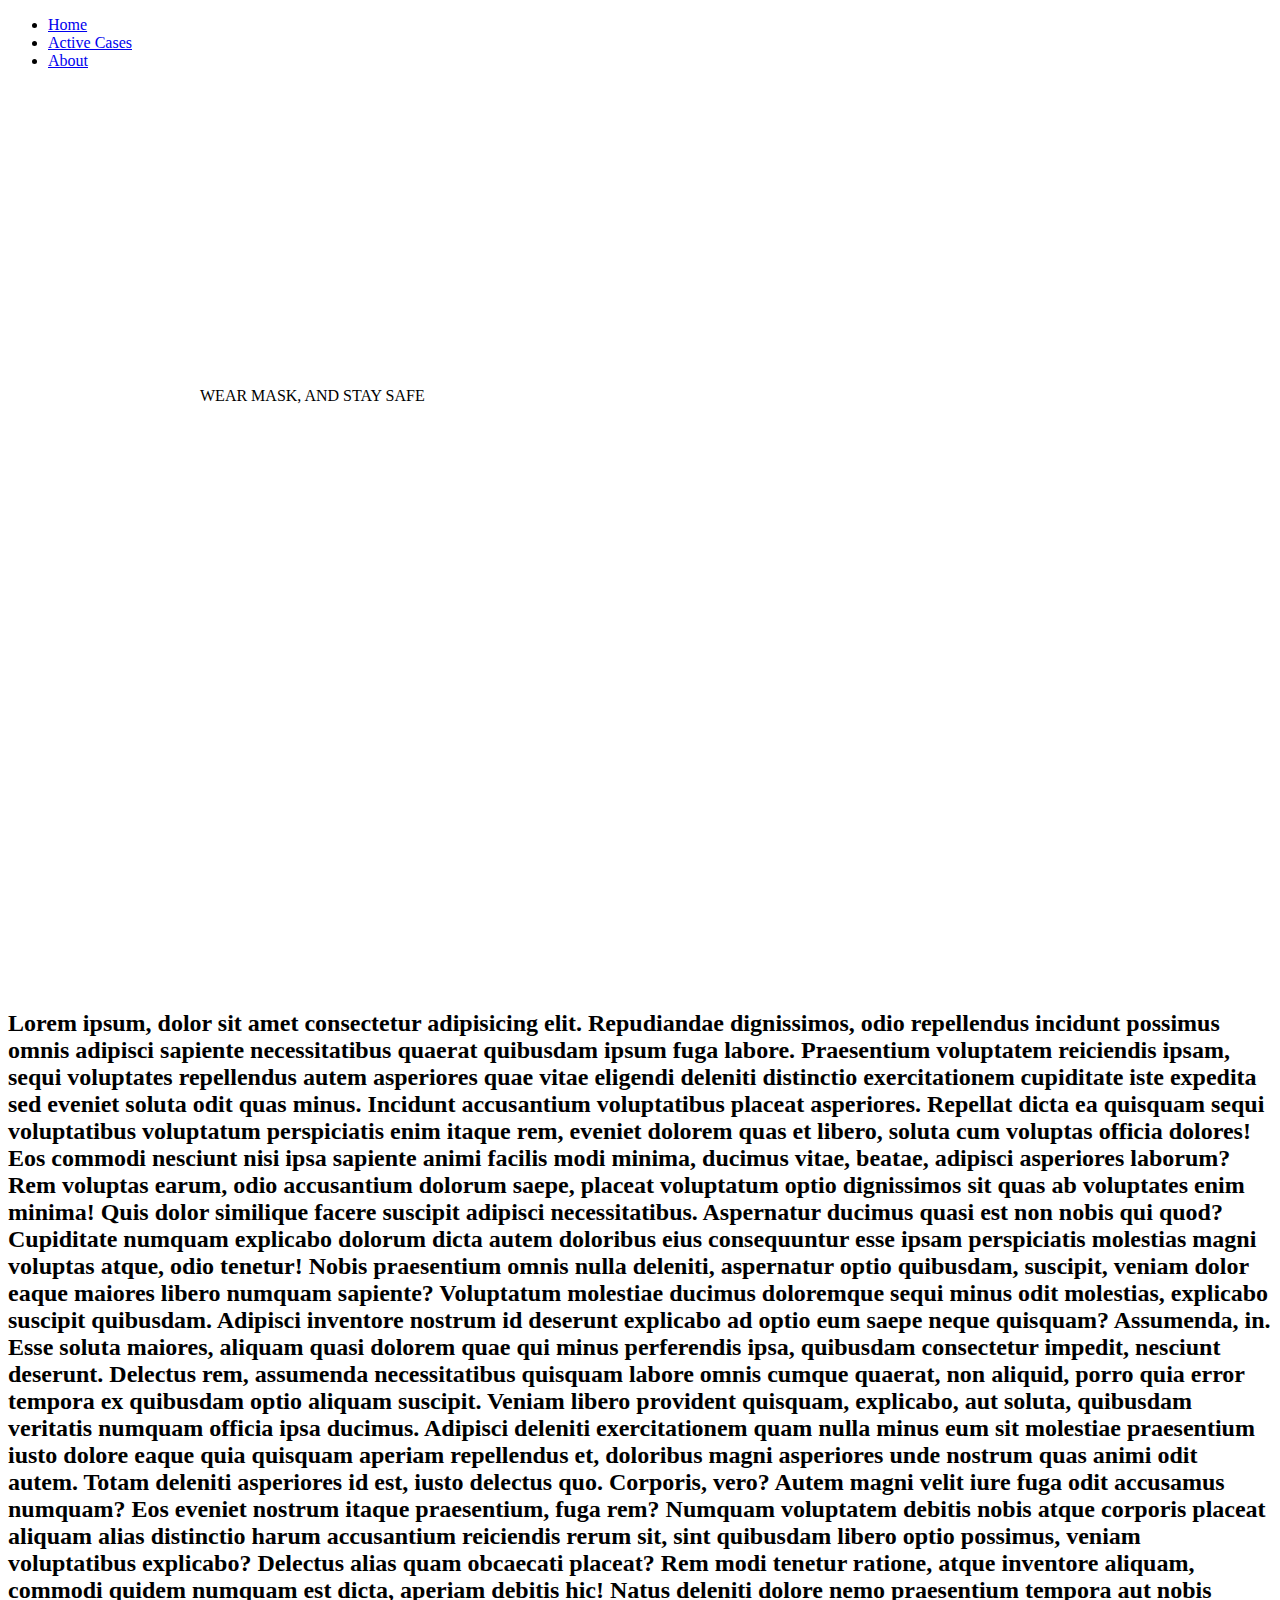
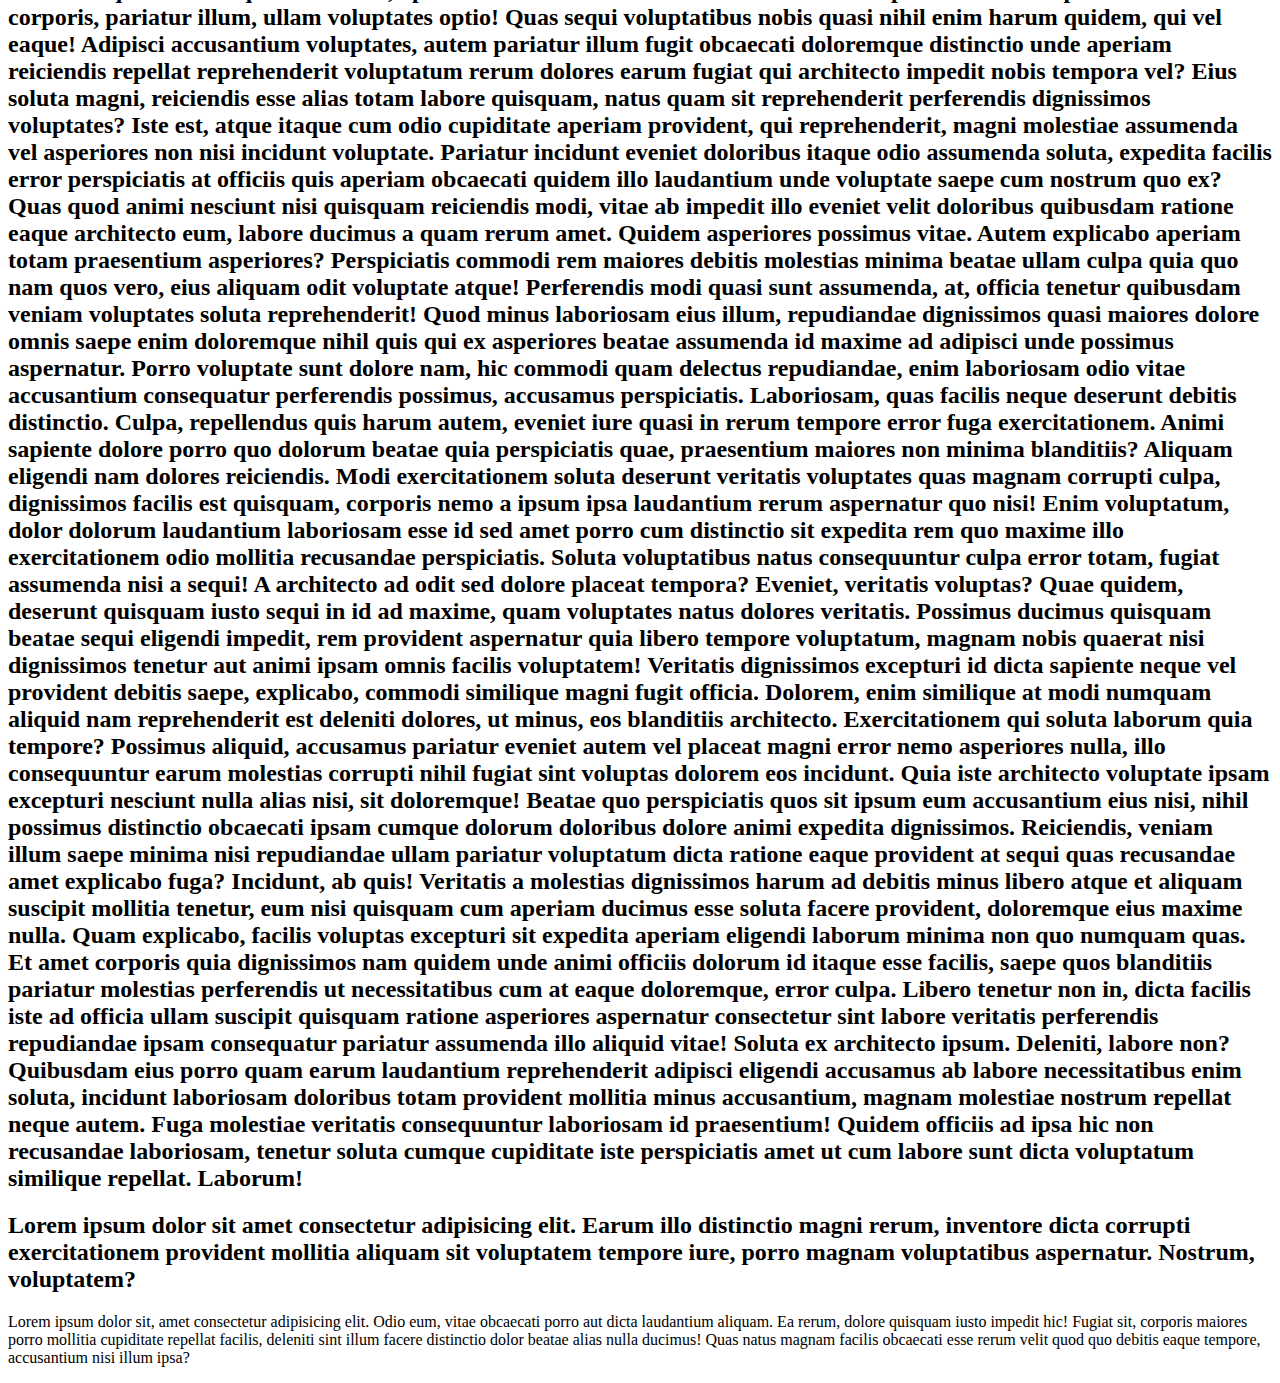
==== index.html @ a249c18c "modified nav bar" ====
<!DOCTYPE html>
<html lang="en">

<head>
    <meta charset="UTF-8">
    <meta http-equiv="X-UA-Compatible" content="IE=edge">
    <meta name="viewport" content="width=device-width, initial-scale=1.0">
    <title>Covid-19</title>
    <link rel="stylesheet" href="css/style.css">
    <script src="https://code.jquery.com/jquery-3.6.0.js"></script>
</head>

<body>
    <header>
        <nav class="header">
            <div class="menu">
                <ul>

                    <li><a href="./index.php">Home</a></li>
                    <li><a href="./active.php">Active Cases</a></li>
                    <li><a href="./about.php">About</a></li>

                </ul>
            </div>
        </nav>
        <svg width="100vw" height="100vh">
            <text x="15%" y="35%">WEAR MASK, AND STAY SAFE</text>
        </svg>
    </header>

    <div class="main">
        <h2>Lorem ipsum, dolor sit amet consectetur adipisicing elit. Repudiandae dignissimos, odio repellendus incidunt
            possimus omnis adipisci sapiente necessitatibus quaerat quibusdam ipsum fuga labore. Praesentium voluptatem
            reiciendis ipsam, sequi voluptates repellendus autem asperiores quae vitae eligendi deleniti distinctio
            exercitationem cupiditate iste expedita sed eveniet soluta odit quas minus. Incidunt accusantium
            voluptatibus placeat asperiores. Repellat dicta ea quisquam sequi voluptatibus voluptatum perspiciatis enim
            itaque rem, eveniet dolorem quas et libero, soluta cum voluptas officia dolores! Eos commodi nesciunt nisi
            ipsa sapiente animi facilis modi minima, ducimus vitae, beatae, adipisci asperiores laborum? Rem voluptas
            earum, odio accusantium dolorum saepe, placeat voluptatum optio dignissimos sit quas ab voluptates enim
            minima! Quis dolor similique facere suscipit adipisci necessitatibus. Aspernatur ducimus quasi est non nobis
            qui quod? Cupiditate numquam explicabo dolorum dicta autem doloribus eius consequuntur esse ipsam
            perspiciatis molestias magni voluptas atque, odio tenetur! Nobis praesentium omnis nulla deleniti,
            aspernatur optio quibusdam, suscipit, veniam dolor eaque maiores libero numquam sapiente? Voluptatum
            molestiae ducimus doloremque sequi minus odit molestias, explicabo suscipit quibusdam. Adipisci inventore
            nostrum id deserunt explicabo ad optio eum saepe neque quisquam? Assumenda, in. Esse soluta maiores, aliquam
            quasi dolorem quae qui minus perferendis ipsa, quibusdam consectetur impedit, nesciunt deserunt. Delectus
            rem, assumenda necessitatibus quisquam labore omnis cumque quaerat, non aliquid, porro quia error tempora ex
            quibusdam optio aliquam suscipit. Veniam libero provident quisquam, explicabo, aut soluta, quibusdam
            veritatis numquam officia ipsa ducimus. Adipisci deleniti exercitationem quam nulla minus eum sit molestiae
            praesentium iusto dolore eaque quia quisquam aperiam repellendus et, doloribus magni asperiores unde nostrum
            quas animi odit autem. Totam deleniti asperiores id est, iusto delectus quo. Corporis, vero? Autem magni
            velit iure fuga odit accusamus numquam? Eos eveniet nostrum itaque praesentium, fuga rem? Numquam voluptatem
            debitis nobis atque corporis placeat aliquam alias distinctio harum accusantium reiciendis rerum sit, sint
            quibusdam libero optio possimus, veniam voluptatibus explicabo? Delectus alias quam obcaecati placeat? Rem
            modi tenetur ratione, atque inventore aliquam, commodi quidem numquam est dicta, aperiam debitis hic! Natus
            deleniti dolore nemo praesentium tempora aut nobis corporis, pariatur illum, ullam voluptates optio! Quas
            sequi voluptatibus nobis quasi nihil enim harum quidem, qui vel eaque! Adipisci accusantium voluptates,
            autem pariatur illum fugit obcaecati doloremque distinctio unde aperiam reiciendis repellat reprehenderit
            voluptatum rerum dolores earum fugiat qui architecto impedit nobis tempora vel? Eius soluta magni,
            reiciendis esse alias totam labore quisquam, natus quam sit reprehenderit perferendis dignissimos
            voluptates? Iste est, atque itaque cum odio cupiditate aperiam provident, qui reprehenderit, magni molestiae
            assumenda vel asperiores non nisi incidunt voluptate. Pariatur incidunt eveniet doloribus itaque odio
            assumenda soluta, expedita facilis error perspiciatis at officiis quis aperiam obcaecati quidem illo
            laudantium unde voluptate saepe cum nostrum quo ex? Quas quod animi nesciunt nisi quisquam reiciendis modi,
            vitae ab impedit illo eveniet velit doloribus quibusdam ratione eaque architecto eum, labore ducimus a quam
            rerum amet. Quidem asperiores possimus vitae. Autem explicabo aperiam totam praesentium asperiores?
            Perspiciatis commodi rem maiores debitis molestias minima beatae ullam culpa quia quo nam quos vero, eius
            aliquam odit voluptate atque! Perferendis modi quasi sunt assumenda, at, officia tenetur quibusdam veniam
            voluptates soluta reprehenderit! Quod minus laboriosam eius illum, repudiandae dignissimos quasi maiores
            dolore omnis saepe enim doloremque nihil quis qui ex asperiores beatae assumenda id maxime ad adipisci unde
            possimus aspernatur. Porro voluptate sunt dolore nam, hic commodi quam delectus repudiandae, enim laboriosam
            odio vitae accusantium consequatur perferendis possimus, accusamus perspiciatis. Laboriosam, quas facilis
            neque deserunt debitis distinctio. Culpa, repellendus quis harum autem, eveniet iure quasi in rerum tempore
            error fuga exercitationem. Animi sapiente dolore porro quo dolorum beatae quia perspiciatis quae,
            praesentium maiores non minima blanditiis? Aliquam eligendi nam dolores reiciendis. Modi exercitationem
            soluta deserunt veritatis voluptates quas magnam corrupti culpa, dignissimos facilis est quisquam, corporis
            nemo a ipsum ipsa laudantium rerum aspernatur quo nisi! Enim voluptatum, dolor dolorum laudantium laboriosam
            esse id sed amet porro cum distinctio sit expedita rem quo maxime illo exercitationem odio mollitia
            recusandae perspiciatis. Soluta voluptatibus natus consequuntur culpa error totam, fugiat assumenda nisi a
            sequi! A architecto ad odit sed dolore placeat tempora? Eveniet, veritatis voluptas? Quae quidem, deserunt
            quisquam iusto sequi in id ad maxime, quam voluptates natus dolores veritatis. Possimus ducimus quisquam
            beatae sequi eligendi impedit, rem provident aspernatur quia libero tempore voluptatum, magnam nobis quaerat
            nisi dignissimos tenetur aut animi ipsam omnis facilis voluptatem! Veritatis dignissimos excepturi id dicta
            sapiente neque vel provident debitis saepe, explicabo, commodi similique magni fugit officia. Dolorem, enim
            similique at modi numquam aliquid nam reprehenderit est deleniti dolores, ut minus, eos blanditiis
            architecto. Exercitationem qui soluta laborum quia tempore? Possimus aliquid, accusamus pariatur eveniet
            autem vel placeat magni error nemo asperiores nulla, illo consequuntur earum molestias corrupti nihil fugiat
            sint voluptas dolorem eos incidunt. Quia iste architecto voluptate ipsam excepturi nesciunt nulla alias
            nisi, sit doloremque! Beatae quo perspiciatis quos sit ipsum eum accusantium eius nisi, nihil possimus
            distinctio obcaecati ipsam cumque dolorum doloribus dolore animi expedita dignissimos. Reiciendis, veniam
            illum saepe minima nisi repudiandae ullam pariatur voluptatum dicta ratione eaque provident at sequi quas
            recusandae amet explicabo fuga? Incidunt, ab quis! Veritatis a molestias dignissimos harum ad debitis minus
            libero atque et aliquam suscipit mollitia tenetur, eum nisi quisquam cum aperiam ducimus esse soluta facere
            provident, doloremque eius maxime nulla. Quam explicabo, facilis voluptas excepturi sit expedita aperiam
            eligendi laborum minima non quo numquam quas. Et amet corporis quia dignissimos nam quidem unde animi
            officiis dolorum id itaque esse facilis, saepe quos blanditiis pariatur molestias perferendis ut
            necessitatibus cum at eaque doloremque, error culpa. Libero tenetur non in, dicta facilis iste ad officia
            ullam suscipit quisquam ratione asperiores aspernatur consectetur sint labore veritatis perferendis
            repudiandae ipsam consequatur pariatur assumenda illo aliquid vitae! Soluta ex architecto ipsum. Deleniti,
            labore non? Quibusdam eius porro quam earum laudantium reprehenderit adipisci eligendi accusamus ab labore
            necessitatibus enim soluta, incidunt laboriosam doloribus totam provident mollitia minus accusantium, magnam
            molestiae nostrum repellat neque autem. Fuga molestiae veritatis consequuntur laboriosam id praesentium!
            Quidem officiis ad ipsa hic non recusandae laboriosam, tenetur soluta cumque cupiditate iste perspiciatis
            amet ut cum labore sunt dicta voluptatum similique repellat. Laborum!</h2>
        <h2>Lorem ipsum dolor sit amet consectetur adipisicing elit. Earum illo distinctio magni rerum, inventore dicta
            corrupti exercitationem provident mollitia aliquam sit voluptatem tempore iure, porro magnam voluptatibus
            aspernatur. Nostrum, voluptatem?</h2>
        <p>Lorem ipsum dolor sit, amet consectetur adipisicing elit. Odio eum, vitae obcaecati porro aut dicta
            laudantium aliquam. Ea rerum, dolore quisquam iusto impedit hic! Fugiat sit, corporis maiores porro mollitia
            cupiditate repellat facilis, deleniti sint illum facere distinctio dolor beatae alias nulla ducimus! Quas
            natus magnam facilis obcaecati esse rerum velit quod quo debitis eaque tempore, accusantium nisi illum ipsa?
        </p>
    </div>

</body>
<script src="./js/index.js"></script>

</html>
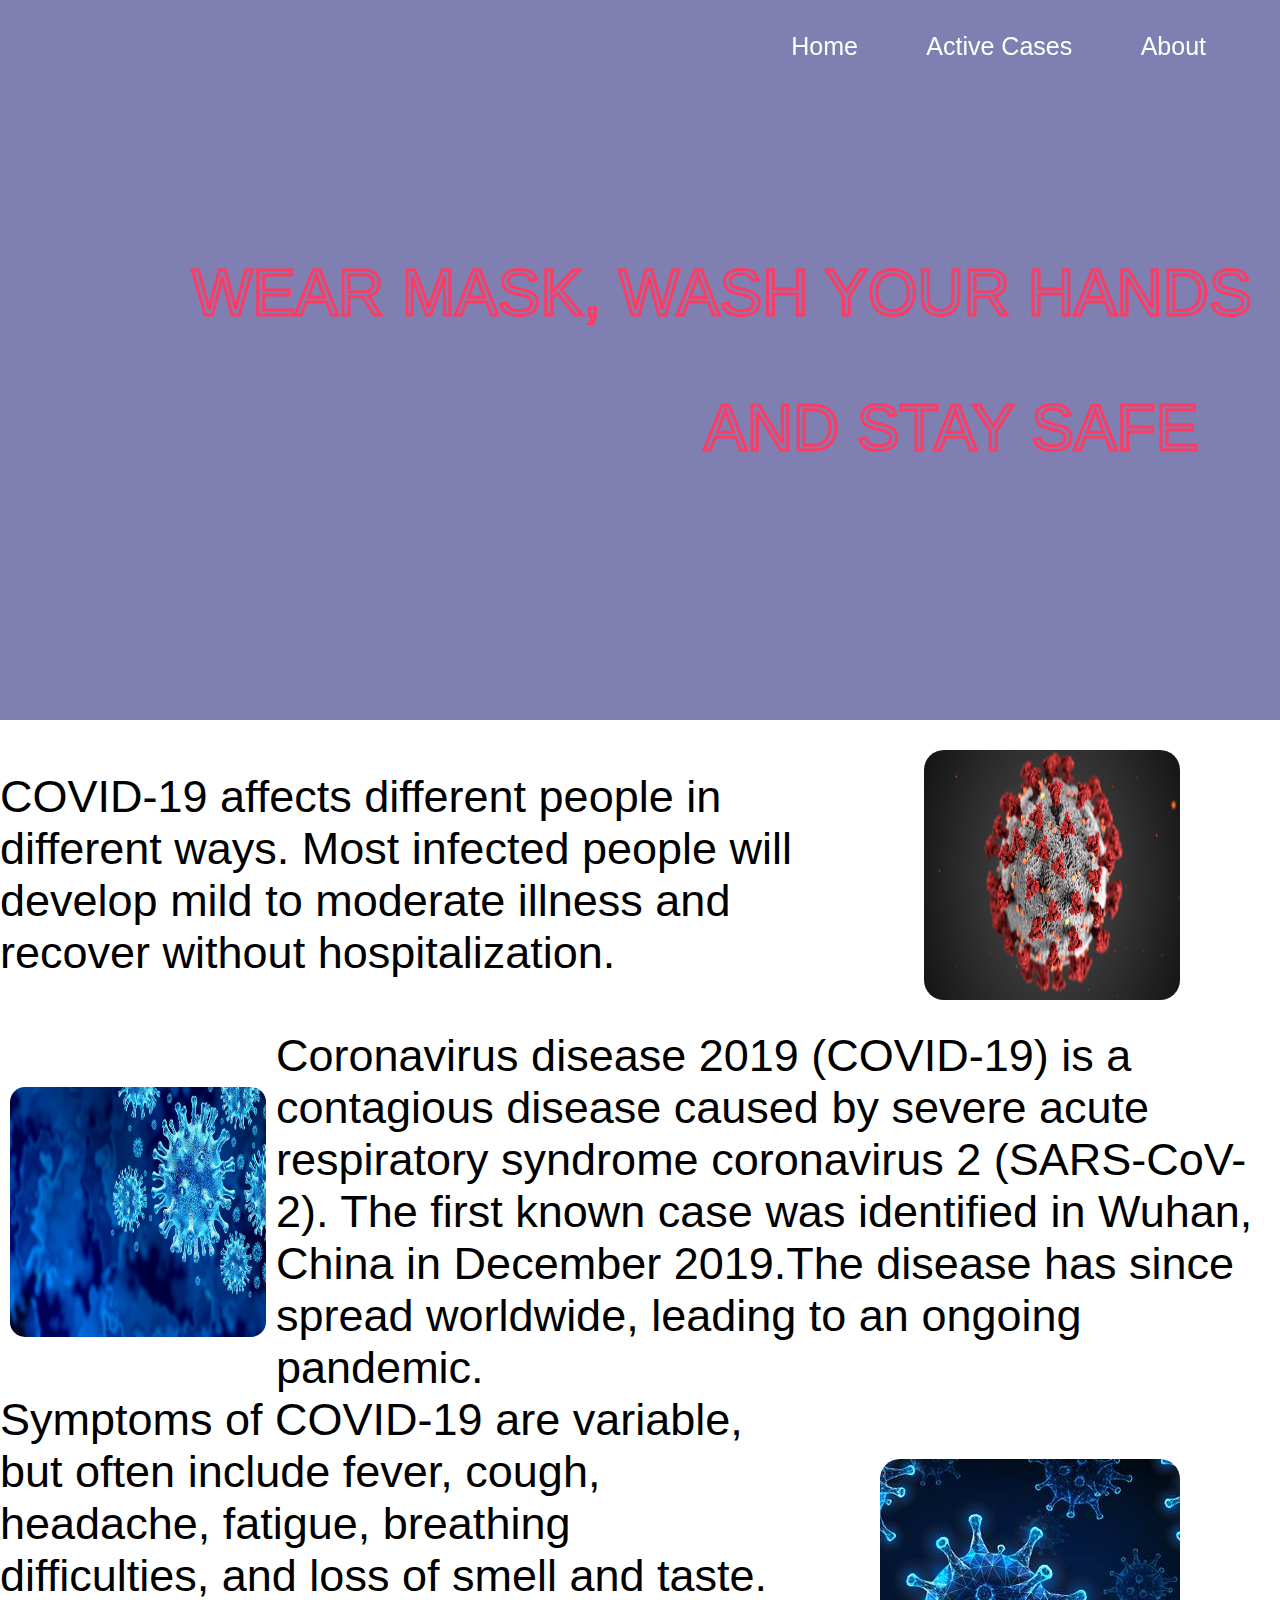
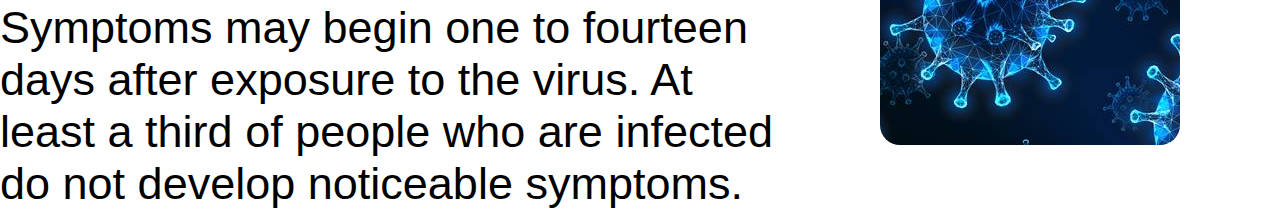
==== commit 9ccbcb6b: "modified index.html, style.css and index.php" ====
--- a/index.html
+++ b/index.html
@@ -7,7 +7,7 @@
     <meta name="viewport" content="width=device-width, initial-scale=1.0">
     <title>Covid-19</title>
     <link rel="stylesheet" href="css/style.css">
-    <script src="https://code.jquery.com/jquery-3.6.0.js"></script>
+
 </head>
 
 <body>
@@ -24,95 +24,43 @@
             </div>
         </nav>
         <svg width="100vw" height="100vh">
-            <text x="15%" y="35%">WEAR MASK, AND STAY SAFE</text>
+            <text x="15%" y="35%">WEAR MASK, WASH YOUR HANDS</text>
+            <text x="55%" y="50%">AND STAY SAFE</text>
         </svg>
     </header>
 
     <div class="main">
-        <h2>Lorem ipsum, dolor sit amet consectetur adipisicing elit. Repudiandae dignissimos, odio repellendus incidunt
-            possimus omnis adipisci sapiente necessitatibus quaerat quibusdam ipsum fuga labore. Praesentium voluptatem
-            reiciendis ipsam, sequi voluptates repellendus autem asperiores quae vitae eligendi deleniti distinctio
-            exercitationem cupiditate iste expedita sed eveniet soluta odit quas minus. Incidunt accusantium
-            voluptatibus placeat asperiores. Repellat dicta ea quisquam sequi voluptatibus voluptatum perspiciatis enim
-            itaque rem, eveniet dolorem quas et libero, soluta cum voluptas officia dolores! Eos commodi nesciunt nisi
-            ipsa sapiente animi facilis modi minima, ducimus vitae, beatae, adipisci asperiores laborum? Rem voluptas
-            earum, odio accusantium dolorum saepe, placeat voluptatum optio dignissimos sit quas ab voluptates enim
-            minima! Quis dolor similique facere suscipit adipisci necessitatibus. Aspernatur ducimus quasi est non nobis
-            qui quod? Cupiditate numquam explicabo dolorum dicta autem doloribus eius consequuntur esse ipsam
-            perspiciatis molestias magni voluptas atque, odio tenetur! Nobis praesentium omnis nulla deleniti,
-            aspernatur optio quibusdam, suscipit, veniam dolor eaque maiores libero numquam sapiente? Voluptatum
-            molestiae ducimus doloremque sequi minus odit molestias, explicabo suscipit quibusdam. Adipisci inventore
-            nostrum id deserunt explicabo ad optio eum saepe neque quisquam? Assumenda, in. Esse soluta maiores, aliquam
-            quasi dolorem quae qui minus perferendis ipsa, quibusdam consectetur impedit, nesciunt deserunt. Delectus
-            rem, assumenda necessitatibus quisquam labore omnis cumque quaerat, non aliquid, porro quia error tempora ex
-            quibusdam optio aliquam suscipit. Veniam libero provident quisquam, explicabo, aut soluta, quibusdam
-            veritatis numquam officia ipsa ducimus. Adipisci deleniti exercitationem quam nulla minus eum sit molestiae
-            praesentium iusto dolore eaque quia quisquam aperiam repellendus et, doloribus magni asperiores unde nostrum
-            quas animi odit autem. Totam deleniti asperiores id est, iusto delectus quo. Corporis, vero? Autem magni
-            velit iure fuga odit accusamus numquam? Eos eveniet nostrum itaque praesentium, fuga rem? Numquam voluptatem
-            debitis nobis atque corporis placeat aliquam alias distinctio harum accusantium reiciendis rerum sit, sint
-            quibusdam libero optio possimus, veniam voluptatibus explicabo? Delectus alias quam obcaecati placeat? Rem
-            modi tenetur ratione, atque inventore aliquam, commodi quidem numquam est dicta, aperiam debitis hic! Natus
-            deleniti dolore nemo praesentium tempora aut nobis corporis, pariatur illum, ullam voluptates optio! Quas
-            sequi voluptatibus nobis quasi nihil enim harum quidem, qui vel eaque! Adipisci accusantium voluptates,
-            autem pariatur illum fugit obcaecati doloremque distinctio unde aperiam reiciendis repellat reprehenderit
-            voluptatum rerum dolores earum fugiat qui architecto impedit nobis tempora vel? Eius soluta magni,
-            reiciendis esse alias totam labore quisquam, natus quam sit reprehenderit perferendis dignissimos
-            voluptates? Iste est, atque itaque cum odio cupiditate aperiam provident, qui reprehenderit, magni molestiae
-            assumenda vel asperiores non nisi incidunt voluptate. Pariatur incidunt eveniet doloribus itaque odio
-            assumenda soluta, expedita facilis error perspiciatis at officiis quis aperiam obcaecati quidem illo
-            laudantium unde voluptate saepe cum nostrum quo ex? Quas quod animi nesciunt nisi quisquam reiciendis modi,
-            vitae ab impedit illo eveniet velit doloribus quibusdam ratione eaque architecto eum, labore ducimus a quam
-            rerum amet. Quidem asperiores possimus vitae. Autem explicabo aperiam totam praesentium asperiores?
-            Perspiciatis commodi rem maiores debitis molestias minima beatae ullam culpa quia quo nam quos vero, eius
-            aliquam odit voluptate atque! Perferendis modi quasi sunt assumenda, at, officia tenetur quibusdam veniam
-            voluptates soluta reprehenderit! Quod minus laboriosam eius illum, repudiandae dignissimos quasi maiores
-            dolore omnis saepe enim doloremque nihil quis qui ex asperiores beatae assumenda id maxime ad adipisci unde
-            possimus aspernatur. Porro voluptate sunt dolore nam, hic commodi quam delectus repudiandae, enim laboriosam
-            odio vitae accusantium consequatur perferendis possimus, accusamus perspiciatis. Laboriosam, quas facilis
-            neque deserunt debitis distinctio. Culpa, repellendus quis harum autem, eveniet iure quasi in rerum tempore
-            error fuga exercitationem. Animi sapiente dolore porro quo dolorum beatae quia perspiciatis quae,
-            praesentium maiores non minima blanditiis? Aliquam eligendi nam dolores reiciendis. Modi exercitationem
-            soluta deserunt veritatis voluptates quas magnam corrupti culpa, dignissimos facilis est quisquam, corporis
-            nemo a ipsum ipsa laudantium rerum aspernatur quo nisi! Enim voluptatum, dolor dolorum laudantium laboriosam
-            esse id sed amet porro cum distinctio sit expedita rem quo maxime illo exercitationem odio mollitia
-            recusandae perspiciatis. Soluta voluptatibus natus consequuntur culpa error totam, fugiat assumenda nisi a
-            sequi! A architecto ad odit sed dolore placeat tempora? Eveniet, veritatis voluptas? Quae quidem, deserunt
-            quisquam iusto sequi in id ad maxime, quam voluptates natus dolores veritatis. Possimus ducimus quisquam
-            beatae sequi eligendi impedit, rem provident aspernatur quia libero tempore voluptatum, magnam nobis quaerat
-            nisi dignissimos tenetur aut animi ipsam omnis facilis voluptatem! Veritatis dignissimos excepturi id dicta
-            sapiente neque vel provident debitis saepe, explicabo, commodi similique magni fugit officia. Dolorem, enim
-            similique at modi numquam aliquid nam reprehenderit est deleniti dolores, ut minus, eos blanditiis
-            architecto. Exercitationem qui soluta laborum quia tempore? Possimus aliquid, accusamus pariatur eveniet
-            autem vel placeat magni error nemo asperiores nulla, illo consequuntur earum molestias corrupti nihil fugiat
-            sint voluptas dolorem eos incidunt. Quia iste architecto voluptate ipsam excepturi nesciunt nulla alias
-            nisi, sit doloremque! Beatae quo perspiciatis quos sit ipsum eum accusantium eius nisi, nihil possimus
-            distinctio obcaecati ipsam cumque dolorum doloribus dolore animi expedita dignissimos. Reiciendis, veniam
-            illum saepe minima nisi repudiandae ullam pariatur voluptatum dicta ratione eaque provident at sequi quas
-            recusandae amet explicabo fuga? Incidunt, ab quis! Veritatis a molestias dignissimos harum ad debitis minus
-            libero atque et aliquam suscipit mollitia tenetur, eum nisi quisquam cum aperiam ducimus esse soluta facere
-            provident, doloremque eius maxime nulla. Quam explicabo, facilis voluptas excepturi sit expedita aperiam
-            eligendi laborum minima non quo numquam quas. Et amet corporis quia dignissimos nam quidem unde animi
-            officiis dolorum id itaque esse facilis, saepe quos blanditiis pariatur molestias perferendis ut
-            necessitatibus cum at eaque doloremque, error culpa. Libero tenetur non in, dicta facilis iste ad officia
-            ullam suscipit quisquam ratione asperiores aspernatur consectetur sint labore veritatis perferendis
-            repudiandae ipsam consequatur pariatur assumenda illo aliquid vitae! Soluta ex architecto ipsum. Deleniti,
-            labore non? Quibusdam eius porro quam earum laudantium reprehenderit adipisci eligendi accusamus ab labore
-            necessitatibus enim soluta, incidunt laboriosam doloribus totam provident mollitia minus accusantium, magnam
-            molestiae nostrum repellat neque autem. Fuga molestiae veritatis consequuntur laboriosam id praesentium!
-            Quidem officiis ad ipsa hic non recusandae laboriosam, tenetur soluta cumque cupiditate iste perspiciatis
-            amet ut cum labore sunt dicta voluptatum similique repellat. Laborum!</h2>
-        <h2>Lorem ipsum dolor sit amet consectetur adipisicing elit. Earum illo distinctio magni rerum, inventore dicta
-            corrupti exercitationem provident mollitia aliquam sit voluptatem tempore iure, porro magnam voluptatibus
-            aspernatur. Nostrum, voluptatem?</h2>
-        <p>Lorem ipsum dolor sit, amet consectetur adipisicing elit. Odio eum, vitae obcaecati porro aut dicta
-            laudantium aliquam. Ea rerum, dolore quisquam iusto impedit hic! Fugiat sit, corporis maiores porro mollitia
-            cupiditate repellat facilis, deleniti sint illum facere distinctio dolor beatae alias nulla ducimus! Quas
-            natus magnam facilis obcaecati esse rerum velit quod quo debitis eaque tempore, accusantium nisi illum ipsa?
-        </p>
+        <p>COVID-19 affects different people in different ways. Most infected people will develop mild to moderate
+            illness and recover without hospitalization.</p>
+        <img src="./images/image1.jpg" width="20%" height="250vh">
+    </div>
+    <div class="main1">
+        <img src="./images/image2.jpg" width="20%" height="250vh">
+        <p>Coronavirus disease 2019 (COVID-19) is a contagious disease caused by severe acute respiratory syndrome
+            coronavirus 2 (SARS-CoV-2). The first known case was identified in Wuhan, China in December 2019.The
+            disease has since spread worldwide, leading to an ongoing pandemic.</p>
+    </div>
+    <div class="main2">
+        <p>Symptoms of COVID-19 are variable, but often include fever, cough, headache, fatigue, breathing
+            difficulties, and loss of smell and taste. Symptoms may begin one to fourteen days after
+            exposure to the virus. At least a third of people who are infected do not develop noticeable symptoms.</p>
+            <img src="./images/image3.jpg">
     </div>
 
 </body>
-<script src="./js/index.js"></script>
+<!-- <script src="./js/index.js"></script> -->
+<script>
+    const header = document.querySelector('.header');
+    window.onscroll = function () {
+        var top = window.scrollY;
+        console.log(top);
+        if (top >= 100) {
+            header.classList.add('black');
+        }
+        else {
+            header.classList.remove('black')
+        }
+    }
+</script>
 
 </html>--- a/css/style.css
+++ b/css/style.css
@@ -0,0 +1,109 @@
+*{
+    margin: 0;
+    padding: 0;
+    font-family: sans-serif;
+}
+header{
+    background: linear-gradient(rgba(0,0,100,0.5),rgba(0,0,100,0.5)), url(../images/background-edit.jpg);
+    background-size: cover;
+    background-position: center;
+    height: 80vh;
+    display: flex;
+    flex-wrap: wrap;
+}
+
+nav{
+    position: fixed;
+    width: 100%;
+    line-height: 60px;
+}
+nav ul{
+    float: right;
+    margin: 0;
+    padding-right: 42px;
+}
+nav ul li{
+    display: inline-block;
+    padding: 16px 32px;
+}
+nav ul li a {
+    text-decoration: none;
+    color: #fff;
+    font-size: 25px;
+    cursor: pointer;
+}
+h1{
+    font-size: 48px;
+    text-transform: uppercase;
+    letter-spacing: 2px;
+    font-weight: bold;
+    text-align: center;
+    padding-top: 350px;
+    color: #fff;
+}
+nav.black{
+    background:#000;
+    border-radius: 5px;
+}
+nav ul li a:hover{
+    color: grey;
+}
+svg text{
+    font-size: 4rem;
+    stroke-width: 3px;
+    fill: transparent;
+    stroke: #ff3b63;
+    animation: effect 3s infinite alternate;
+    display:flex;
+}
+@keyframes effect{
+    0%{
+        stroke-dasharray: 0 70%;
+    }
+    100%{
+        stroke-dasharray: 50% 0;
+        stroke-dashoffset: 10%;
+    }
+}
+@media (max-width:991px){
+    svg text{
+        font-size: calc(1rem + 1.5rem);
+    }
+}
+.main{
+    display: flex;
+    /* justify-content: center; */
+    align-items: center;
+}
+.main1{
+    display: flex;
+    align-items: center;
+}
+.main img{
+    margin: 30px 100px;
+    border-radius: 20px;
+}
+.main p{
+    font-size: 45px;
+    /* display: flex;
+    justify-content: center;
+    align-items: center; */
+}
+.main1 img{
+    margin: 10px;
+    border-radius: 15px;
+}
+.main1 p{
+    font-size: 45px;
+}
+.main2{
+    display: flex;
+    align-items: center;
+}
+.main2 p{
+    font-size: 45px;
+}
+.main2 img{
+    margin: 30px 100px;
+    border-radius: 20px;
+}